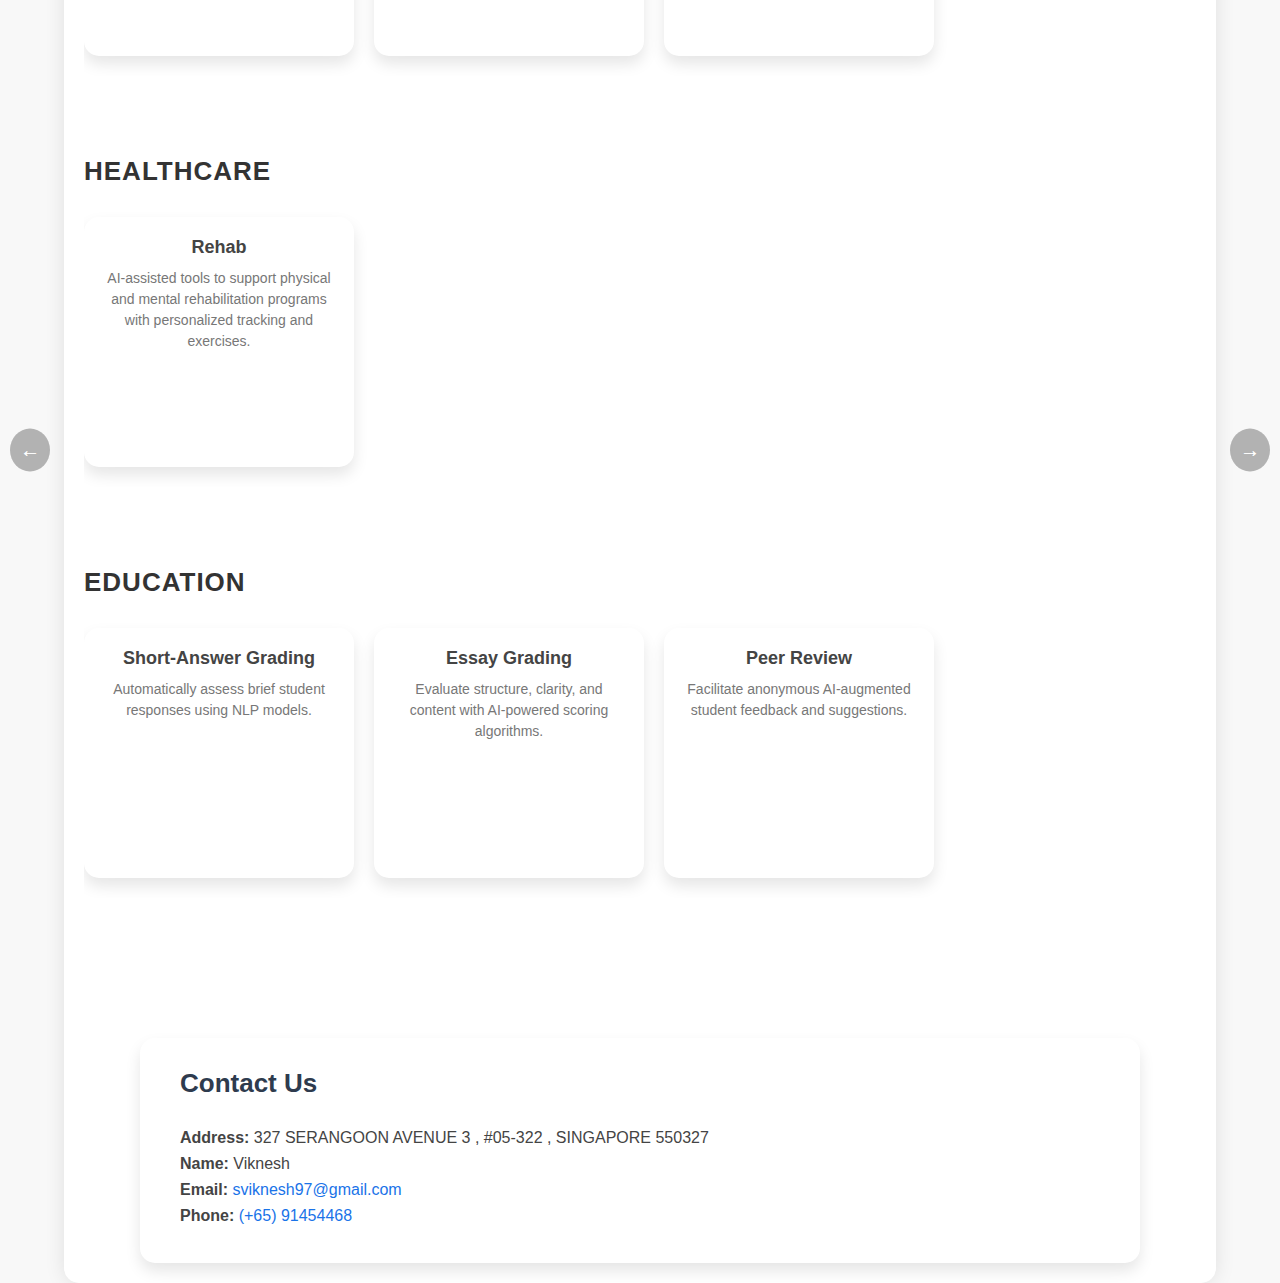
==== index.html @ de76aaf2 "Add files via upload" ====
<!DOCTYPE html>
<html lang="en" >
<head>
  <meta charset="UTF-8">
  <title>Main</title>
  <link rel="stylesheet" href="./style.css">

</head>
<body>
<!-- partial:index.partial.html -->
<!DOCTYPE html>
<html lang="en">
<head>
  <meta charset="UTF-8">
  <meta name="viewport" content="width=device-width, initial-scale=1.0">
  <title>Thevi Group Research</title>
  <link rel="stylesheet" href="styles.css">
</head>
<body>

  <!-- Command-line style animation container -->
  <div class="command-line-container">
    <div class="company-name">
      <h1>Thevi Group Research</h1>
    </div>
    <div class="typing-effect">
      <p id="typing-text"></p>
    </div>
  </div>

  <div class="container">
    <section class="product-category">
      <h2>Media Production</h2>
      <div class="card-container" id="media-production">
        <div class="card">
          <h3>AI-Powered Podcast & Ad Generator</h3>
          <p>Instantly create podcast content and ads using AI voice and script synthesis.</p>
        </div>
        <div class="card">
          <h3>AI-Driven Image-Based Ad Generator</h3>
          <p>Generate visually engaging ads from product prompts or descriptions.</p>
        </div>
        <div class="card">
          <h3>AI-Powered Vernacular Language Conversion Tool</h3>
          <p>Translate and localize content into regional languages for broader reach.</p>
        </div>
      </div>
      <button class="scroll-btn left" id="scroll-left-media">←</button>
      <button class="scroll-btn right" id="scroll-right-media">→</button>
    </section>

    <section class="product-category">
      <h2>Healthcare</h2>
      <div class="card-container" id="healthcare">
        <div class="card">
          <h3>Rehab</h3>
          <p>AI-assisted tools to support physical and mental rehabilitation programs with personalized tracking and exercises.</p>
        </div>
      </div>
      <button class="scroll-btn left" id="scroll-left-healthcare">←</button>
      <button class="scroll-btn right" id="scroll-right-healthcare">→</button>
    </section>

    <section class="product-category">
      <h2>Education</h2>
      <div class="card-container" id="education">
        <div class="card">
          <h3>Short-Answer Grading</h3>
          <p>Automatically assess brief student responses using NLP models.</p>
        </div>
        <div class="card">
          <h3>Essay Grading</h3>
          <p>Evaluate structure, clarity, and content with AI-powered scoring algorithms.</p>
        </div>
        <div class="card">
          <h3>Peer Review</h3>
          <p>Facilitate anonymous AI-augmented student feedback and suggestions.</p>
        </div>
      </div>
      <button class="scroll-btn left" id="scroll-left-education">←</button>
      <button class="scroll-btn right" id="scroll-right-education">→</button>
    </section>
    <section class="contact-us">
  <div class="contact-card">
    <h2>Contact Us</h2>
    <div class="contact-info">
      <div><strong>Address:</strong> 327 SERANGOON AVENUE 3 , #05-322 , SINGAPORE 550327</div>
      <div><strong>Name:</strong> Viknesh</div>
      <div><strong>Email:</strong> <a href="mailto:sviknesh97@gmail.com">sviknesh97@gmail.com</a></div>
      <div><strong>Phone:</strong> <a href="tel:+6591454468">(+65) 91454468</a></div>
    </div>
  </div>
</section>

  </div>

  <script src="script.js"></script>
</body>
</html>
<!-- partial -->
  <script  src="./script.js"></script>

</body>
</html>
---- style.css ----
/* Reset styles */
* {
  margin: 0;
  padding: 0;
  box-sizing: border-box;
}

body {
  font-family: 'Segoe UI', Tahoma, Geneva, Verdana, sans-serif;
  background-color: #f8f8f8;
  padding: 40px 0;
  display: flex;
  justify-content: center;
  align-items: center;
  height: 100vh;
  flex-direction: column;
}

/* Command-line container styling */
.command-line-container {
  text-align: center;
  margin-bottom: 40px;
  color: #333;
  font-family: 'Courier New', Courier, monospace;
  font-size: 20px;
}

.company-name h1 {
  font-size: 36px;
  font-weight: bold;
  letter-spacing: 2px;
  text-transform: uppercase;
  color: #2e3b4e;
}

/* Typing animation effect */
.typing-effect p {
  display: inline-block;
  font-size: 18px;
  color: #4b4b4b;
  white-space: nowrap;
  overflow: hidden;
  border-right: 4px solid #333;
  width: 0;
  animation: typing 6s steps(60) 1s forwards, blink 0.75s step-end infinite;
}

/* Animation for typing */
@keyframes typing {
  0% {
    width: 0;
  }
  100% {
    width: 100%;
  }
}

@keyframes blink {
  50% {
    border-color: transparent;
  }
}

/* Main container for all content */
.container {
  width: 90%;
  max-width: 1200px;
  padding: 20px;
  display: flex;
  flex-direction: column;
  gap: 40px;
  background-color: #fff;
  border-radius: 15px;
  box-shadow: 0 0 20px rgba(0, 0, 0, 0.1);
}

/* Product categories */
.product-category h2 {
  font-size: 28px;
  font-weight: 600;
  color: #333;
  margin-bottom: 20px;
  text-transform: uppercase;
  letter-spacing: 1px;
}

/* Card container (horizontal scrolling) */
.card-container {
  display: flex;
  overflow-x: auto;
  gap: 20px;
  padding: 10px 0;
  scroll-behavior: smooth;
  padding-bottom: 20px;
  position: relative;
}

/* Card */
.card {
  background-color: #fff;
  border-radius: 15px;
  padding: 20px;
  width: 270px;
  height: 250px;
  box-shadow: 0 8px 15px rgba(0, 0, 0, 0.1);
  transition: transform 0.3s ease, box-shadow 0.3s ease;
  text-align: center;
}

/* Card titles */
.card h3 {
  font-size: 18px;
  font-weight: 600;
  color: #444;
  margin-bottom: 10px;
}

.card p {
  font-size: 14px;
  color: #777;
  line-height: 1.5;
}

/* Hover effect for the cards */
.card:hover {
  transform: translateY(-8px);
  box-shadow: 0 12px 25px rgba(0, 0, 0, 0.1);
}

/* Scroll buttons styling */
.scroll-btn {
  position: absolute;
  top: 50%;
  transform: translateY(-50%);
  background-color: rgba(0, 0, 0, 0.1);
  color: #fff;
  border: none;
  padding: 10px;
  border-radius: 50%;
  font-size: 20px;
  cursor: pointer;
  z-index: 10;
  transition: background-color 0.3s ease;
}

.scroll-btn:hover {
  background-color: rgba(0, 0, 0, 0.2);
}

.scroll-btn.left {
  left: 10px;
}

.scroll-btn.right {
  right: 10px;
}

/* Style for product category section */
.product-category {
  margin-bottom: 40px;
}

/* Scrollbar styling */
.card-container::-webkit-scrollbar {
  height: 8px;
}

.card-container::-webkit-scrollbar-thumb {
  background-color: #bbb;
  border-radius: 8px;
}

.card-container::-webkit-scrollbar-track {
  background-color: #f0f0f0;
}

.product-category h2 {
  color: #333;
  font-size: 26px;
}
.contact-us {
  width: 100%;
  display: flex;
  justify-content: center;
  margin-top: 60px;
}

.contact-card {
  background-color: #fff;
  border-radius: 15px;
  padding: 30px 40px;
  max-width: 1000px;
  width: 90%;
  box-shadow: 0 8px 15px rgba(0, 0, 0, 0.1);
  text-align: left;
  display: flex;
  flex-direction: column;
  gap: 15px;
}

.contact-card h2 {
  font-size: 26px;
  color: #2e3b4e;
  margin-bottom: 15px;
}

.contact-info div {
  font-size: 16px;
  color: #444;
  margin-bottom: 8px;
}

.contact-info a {
  color: #1a73e8;
  text-decoration: none;
}

.contact-info a:hover {
  text-decoration: underline;
}
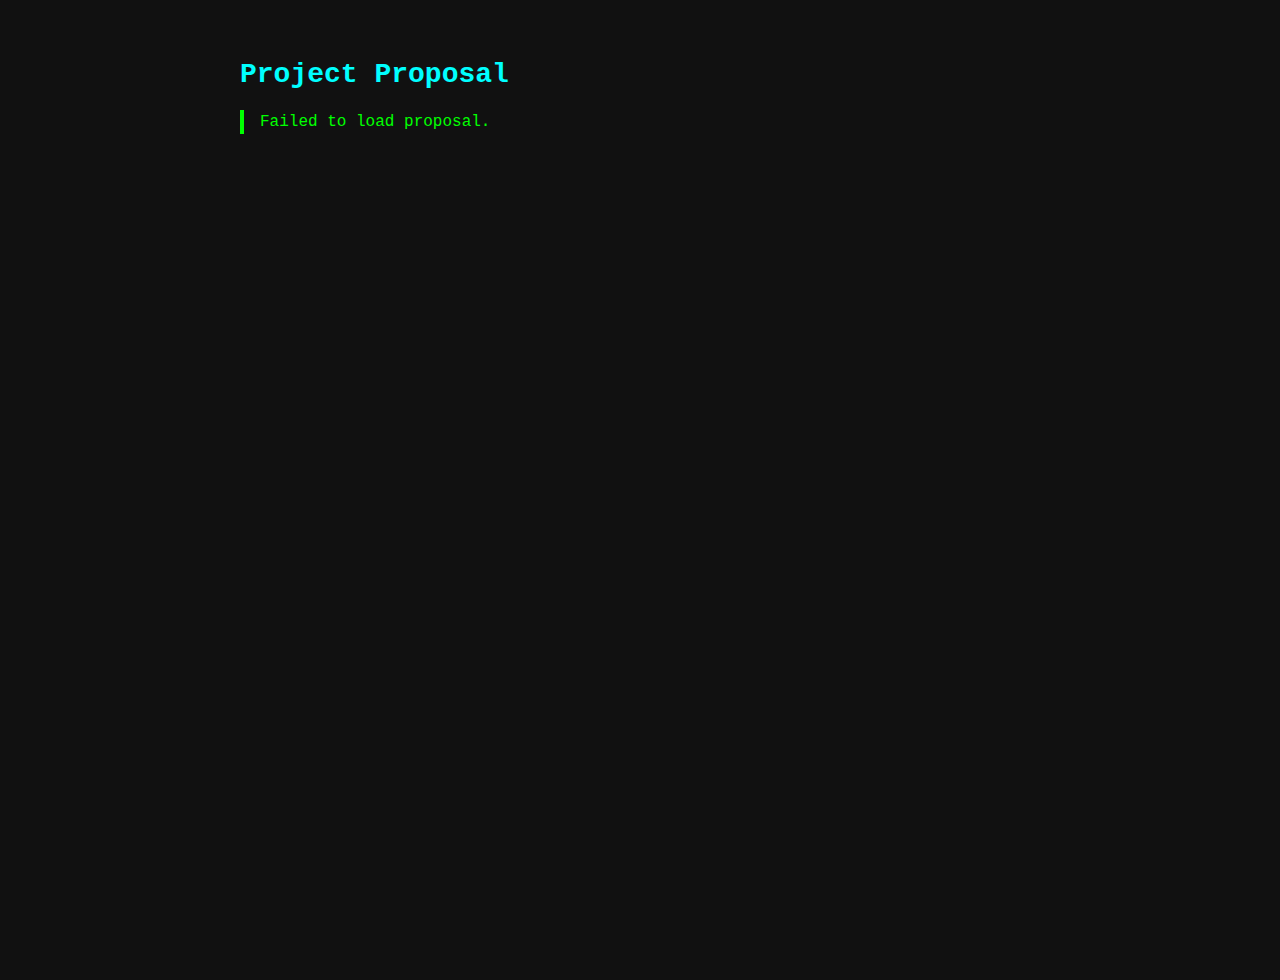
==== commit d26faf45: "Media/" ====
--- a/index.html
+++ b/index.html
@@ -2,7 +2,7 @@
 <html lang="en" >
 <head>
   <meta charset="UTF-8">
-  <title>Main</title>
+  <title>Streamer</title>
   <link rel="stylesheet" href="./style.css">
 
 </head>
@@ -12,88 +12,15 @@
 <html lang="en">
 <head>
   <meta charset="UTF-8">
-  <meta name="viewport" content="width=device-width, initial-scale=1.0">
-  <title>Thevi Group Research</title>
-  <link rel="stylesheet" href="styles.css">
+  <meta name="viewport" content="width=device-width, initial-scale=1">
+  <title>Live Proposal Viewer</title>
+  <link rel="stylesheet" href="style.css">
 </head>
 <body>
-
-  <!-- Command-line style animation container -->
-  <div class="command-line-container">
-    <div class="company-name">
-      <h1>Thevi Group Research</h1>
-    </div>
-    <div class="typing-effect">
-      <p id="typing-text"></p>
-    </div>
+  <div class="container">
+    <h1>Project Proposal</h1>
+    <pre id="proposal"></pre>
   </div>
-
-  <div class="container">
-    <section class="product-category">
-      <h2>Media Production</h2>
-      <div class="card-container" id="media-production">
-        <div class="card">
-          <h3>AI-Powered Podcast & Ad Generator</h3>
-          <p>Instantly create podcast content and ads using AI voice and script synthesis.</p>
-        </div>
-        <div class="card">
-          <h3>AI-Driven Image-Based Ad Generator</h3>
-          <p>Generate visually engaging ads from product prompts or descriptions.</p>
-        </div>
-        <div class="card">
-          <h3>AI-Powered Vernacular Language Conversion Tool</h3>
-          <p>Translate and localize content into regional languages for broader reach.</p>
-        </div>
-      </div>
-      <button class="scroll-btn left" id="scroll-left-media">←</button>
-      <button class="scroll-btn right" id="scroll-right-media">→</button>
-    </section>
-
-    <section class="product-category">
-      <h2>Healthcare</h2>
-      <div class="card-container" id="healthcare">
-        <div class="card">
-          <h3>Rehab</h3>
-          <p>AI-assisted tools to support physical and mental rehabilitation programs with personalized tracking and exercises.</p>
-        </div>
-      </div>
-      <button class="scroll-btn left" id="scroll-left-healthcare">←</button>
-      <button class="scroll-btn right" id="scroll-right-healthcare">→</button>
-    </section>
-
-    <section class="product-category">
-      <h2>Education</h2>
-      <div class="card-container" id="education">
-        <div class="card">
-          <h3>Short-Answer Grading</h3>
-          <p>Automatically assess brief student responses using NLP models.</p>
-        </div>
-        <div class="card">
-          <h3>Essay Grading</h3>
-          <p>Evaluate structure, clarity, and content with AI-powered scoring algorithms.</p>
-        </div>
-        <div class="card">
-          <h3>Peer Review</h3>
-          <p>Facilitate anonymous AI-augmented student feedback and suggestions.</p>
-        </div>
-      </div>
-      <button class="scroll-btn left" id="scroll-left-education">←</button>
-      <button class="scroll-btn right" id="scroll-right-education">→</button>
-    </section>
-    <section class="contact-us">
-  <div class="contact-card">
-    <h2>Contact Us</h2>
-    <div class="contact-info">
-      <div><strong>Address:</strong> 327 SERANGOON AVENUE 3 , #05-322 , SINGAPORE 550327</div>
-      <div><strong>Name:</strong> Viknesh</div>
-      <div><strong>Email:</strong> <a href="mailto:sviknesh97@gmail.com">sviknesh97@gmail.com</a></div>
-      <div><strong>Phone:</strong> <a href="tel:+6591454468">(+65) 91454468</a></div>
-    </div>
-  </div>
-</section>
-
-  </div>
-
   <script src="script.js"></script>
 </body>
 </html>
--- a/style.css
+++ b/style.css
@@ -1,220 +1,30 @@
-/* Reset styles */
-* {
+body {
+  font-family: 'Courier New', Courier, monospace;
+  background-color: #111;
+  color: #0f0;
   margin: 0;
-  padding: 0;
-  box-sizing: border-box;
+  padding: 40px;
+  display: flex;
+  justify-content: center;
+  align-items: flex-start;
+  min-height: 100vh;
 }
 
-body {
-  font-family: 'Segoe UI', Tahoma, Geneva, Verdana, sans-serif;
-  background-color: #f8f8f8;
-  padding: 40px 0;
-  display: flex;
-  justify-content: center;
-  align-items: center;
-  height: 100vh;
-  flex-direction: column;
+.container {
+  max-width: 800px;
+  width: 100%;
 }
 
-/* Command-line container styling */
-.command-line-container {
-  text-align: center;
-  margin-bottom: 40px;
-  color: #333;
-  font-family: 'Courier New', Courier, monospace;
-  font-size: 20px;
+h1 {
+  color: #0ff;
+  margin-bottom: 20px;
+  font-size: 28px;
 }
 
-.company-name h1 {
-  font-size: 36px;
-  font-weight: bold;
-  letter-spacing: 2px;
-  text-transform: uppercase;
-  color: #2e3b4e;
-}
-
-/* Typing animation effect */
-.typing-effect p {
-  display: inline-block;
-  font-size: 18px;
-  color: #4b4b4b;
-  white-space: nowrap;
-  overflow: hidden;
-  border-right: 4px solid #333;
-  width: 0;
-  animation: typing 6s steps(60) 1s forwards, blink 0.75s step-end infinite;
-}
-
-/* Animation for typing */
-@keyframes typing {
-  0% {
-    width: 0;
-  }
-  100% {
-    width: 100%;
-  }
-}
-
-@keyframes blink {
-  50% {
-    border-color: transparent;
-  }
-}
-
-/* Main container for all content */
-.container {
-  width: 90%;
-  max-width: 1200px;
-  padding: 20px;
-  display: flex;
-  flex-direction: column;
-  gap: 40px;
-  background-color: #fff;
-  border-radius: 15px;
-  box-shadow: 0 0 20px rgba(0, 0, 0, 0.1);
-}
-
-/* Product categories */
-.product-category h2 {
-  font-size: 28px;
-  font-weight: 600;
-  color: #333;
-  margin-bottom: 20px;
-  text-transform: uppercase;
-  letter-spacing: 1px;
-}
-
-/* Card container (horizontal scrolling) */
-.card-container {
-  display: flex;
-  overflow-x: auto;
-  gap: 20px;
-  padding: 10px 0;
-  scroll-behavior: smooth;
-  padding-bottom: 20px;
-  position: relative;
-}
-
-/* Card */
-.card {
-  background-color: #fff;
-  border-radius: 15px;
-  padding: 20px;
-  width: 270px;
-  height: 250px;
-  box-shadow: 0 8px 15px rgba(0, 0, 0, 0.1);
-  transition: transform 0.3s ease, box-shadow 0.3s ease;
-  text-align: center;
-}
-
-/* Card titles */
-.card h3 {
-  font-size: 18px;
-  font-weight: 600;
-  color: #444;
-  margin-bottom: 10px;
-}
-
-.card p {
-  font-size: 14px;
-  color: #777;
+#proposal {
+  white-space: pre-wrap;
+  font-size: 16px;
+  border-left: 4px solid #0f0;
+  padding-left: 16px;
   line-height: 1.5;
-}
-
-/* Hover effect for the cards */
-.card:hover {
-  transform: translateY(-8px);
-  box-shadow: 0 12px 25px rgba(0, 0, 0, 0.1);
-}
-
-/* Scroll buttons styling */
-.scroll-btn {
-  position: absolute;
-  top: 50%;
-  transform: translateY(-50%);
-  background-color: rgba(0, 0, 0, 0.1);
-  color: #fff;
-  border: none;
-  padding: 10px;
-  border-radius: 50%;
-  font-size: 20px;
-  cursor: pointer;
-  z-index: 10;
-  transition: background-color 0.3s ease;
-}
-
-.scroll-btn:hover {
-  background-color: rgba(0, 0, 0, 0.2);
-}
-
-.scroll-btn.left {
-  left: 10px;
-}
-
-.scroll-btn.right {
-  right: 10px;
-}
-
-/* Style for product category section */
-.product-category {
-  margin-bottom: 40px;
-}
-
-/* Scrollbar styling */
-.card-container::-webkit-scrollbar {
-  height: 8px;
-}
-
-.card-container::-webkit-scrollbar-thumb {
-  background-color: #bbb;
-  border-radius: 8px;
-}
-
-.card-container::-webkit-scrollbar-track {
-  background-color: #f0f0f0;
-}
-
-.product-category h2 {
-  color: #333;
-  font-size: 26px;
-}
-.contact-us {
-  width: 100%;
-  display: flex;
-  justify-content: center;
-  margin-top: 60px;
-}
-
-.contact-card {
-  background-color: #fff;
-  border-radius: 15px;
-  padding: 30px 40px;
-  max-width: 1000px;
-  width: 90%;
-  box-shadow: 0 8px 15px rgba(0, 0, 0, 0.1);
-  text-align: left;
-  display: flex;
-  flex-direction: column;
-  gap: 15px;
-}
-
-.contact-card h2 {
-  font-size: 26px;
-  color: #2e3b4e;
-  margin-bottom: 15px;
-}
-
-.contact-info div {
-  font-size: 16px;
-  color: #444;
-  margin-bottom: 8px;
-}
-
-.contact-info a {
-  color: #1a73e8;
-  text-decoration: none;
-}
-
-.contact-info a:hover {
-  text-decoration: underline;
 }--- a/style.css
+++ b/style.css
@@ -1,220 +1,30 @@
-/* Reset styles */
-* {
+body {
+  font-family: 'Courier New', Courier, monospace;
+  background-color: #111;
+  color: #0f0;
   margin: 0;
-  padding: 0;
-  box-sizing: border-box;
+  padding: 40px;
+  display: flex;
+  justify-content: center;
+  align-items: flex-start;
+  min-height: 100vh;
 }
 
-body {
-  font-family: 'Segoe UI', Tahoma, Geneva, Verdana, sans-serif;
-  background-color: #f8f8f8;
-  padding: 40px 0;
-  display: flex;
-  justify-content: center;
-  align-items: center;
-  height: 100vh;
-  flex-direction: column;
+.container {
+  max-width: 800px;
+  width: 100%;
 }
 
-/* Command-line container styling */
-.command-line-container {
-  text-align: center;
-  margin-bottom: 40px;
-  color: #333;
-  font-family: 'Courier New', Courier, monospace;
-  font-size: 20px;
+h1 {
+  color: #0ff;
+  margin-bottom: 20px;
+  font-size: 28px;
 }
 
-.company-name h1 {
-  font-size: 36px;
-  font-weight: bold;
-  letter-spacing: 2px;
-  text-transform: uppercase;
-  color: #2e3b4e;
-}
-
-/* Typing animation effect */
-.typing-effect p {
-  display: inline-block;
-  font-size: 18px;
-  color: #4b4b4b;
-  white-space: nowrap;
-  overflow: hidden;
-  border-right: 4px solid #333;
-  width: 0;
-  animation: typing 6s steps(60) 1s forwards, blink 0.75s step-end infinite;
-}
-
-/* Animation for typing */
-@keyframes typing {
-  0% {
-    width: 0;
-  }
-  100% {
-    width: 100%;
-  }
-}
-
-@keyframes blink {
-  50% {
-    border-color: transparent;
-  }
-}
-
-/* Main container for all content */
-.container {
-  width: 90%;
-  max-width: 1200px;
-  padding: 20px;
-  display: flex;
-  flex-direction: column;
-  gap: 40px;
-  background-color: #fff;
-  border-radius: 15px;
-  box-shadow: 0 0 20px rgba(0, 0, 0, 0.1);
-}
-
-/* Product categories */
-.product-category h2 {
-  font-size: 28px;
-  font-weight: 600;
-  color: #333;
-  margin-bottom: 20px;
-  text-transform: uppercase;
-  letter-spacing: 1px;
-}
-
-/* Card container (horizontal scrolling) */
-.card-container {
-  display: flex;
-  overflow-x: auto;
-  gap: 20px;
-  padding: 10px 0;
-  scroll-behavior: smooth;
-  padding-bottom: 20px;
-  position: relative;
-}
-
-/* Card */
-.card {
-  background-color: #fff;
-  border-radius: 15px;
-  padding: 20px;
-  width: 270px;
-  height: 250px;
-  box-shadow: 0 8px 15px rgba(0, 0, 0, 0.1);
-  transition: transform 0.3s ease, box-shadow 0.3s ease;
-  text-align: center;
-}
-
-/* Card titles */
-.card h3 {
-  font-size: 18px;
-  font-weight: 600;
-  color: #444;
-  margin-bottom: 10px;
-}
-
-.card p {
-  font-size: 14px;
-  color: #777;
+#proposal {
+  white-space: pre-wrap;
+  font-size: 16px;
+  border-left: 4px solid #0f0;
+  padding-left: 16px;
   line-height: 1.5;
-}
-
-/* Hover effect for the cards */
-.card:hover {
-  transform: translateY(-8px);
-  box-shadow: 0 12px 25px rgba(0, 0, 0, 0.1);
-}
-
-/* Scroll buttons styling */
-.scroll-btn {
-  position: absolute;
-  top: 50%;
-  transform: translateY(-50%);
-  background-color: rgba(0, 0, 0, 0.1);
-  color: #fff;
-  border: none;
-  padding: 10px;
-  border-radius: 50%;
-  font-size: 20px;
-  cursor: pointer;
-  z-index: 10;
-  transition: background-color 0.3s ease;
-}
-
-.scroll-btn:hover {
-  background-color: rgba(0, 0, 0, 0.2);
-}
-
-.scroll-btn.left {
-  left: 10px;
-}
-
-.scroll-btn.right {
-  right: 10px;
-}
-
-/* Style for product category section */
-.product-category {
-  margin-bottom: 40px;
-}
-
-/* Scrollbar styling */
-.card-container::-webkit-scrollbar {
-  height: 8px;
-}
-
-.card-container::-webkit-scrollbar-thumb {
-  background-color: #bbb;
-  border-radius: 8px;
-}
-
-.card-container::-webkit-scrollbar-track {
-  background-color: #f0f0f0;
-}
-
-.product-category h2 {
-  color: #333;
-  font-size: 26px;
-}
-.contact-us {
-  width: 100%;
-  display: flex;
-  justify-content: center;
-  margin-top: 60px;
-}
-
-.contact-card {
-  background-color: #fff;
-  border-radius: 15px;
-  padding: 30px 40px;
-  max-width: 1000px;
-  width: 90%;
-  box-shadow: 0 8px 15px rgba(0, 0, 0, 0.1);
-  text-align: left;
-  display: flex;
-  flex-direction: column;
-  gap: 15px;
-}
-
-.contact-card h2 {
-  font-size: 26px;
-  color: #2e3b4e;
-  margin-bottom: 15px;
-}
-
-.contact-info div {
-  font-size: 16px;
-  color: #444;
-  margin-bottom: 8px;
-}
-
-.contact-info a {
-  color: #1a73e8;
-  text-decoration: none;
-}
-
-.contact-info a:hover {
-  text-decoration: underline;
 }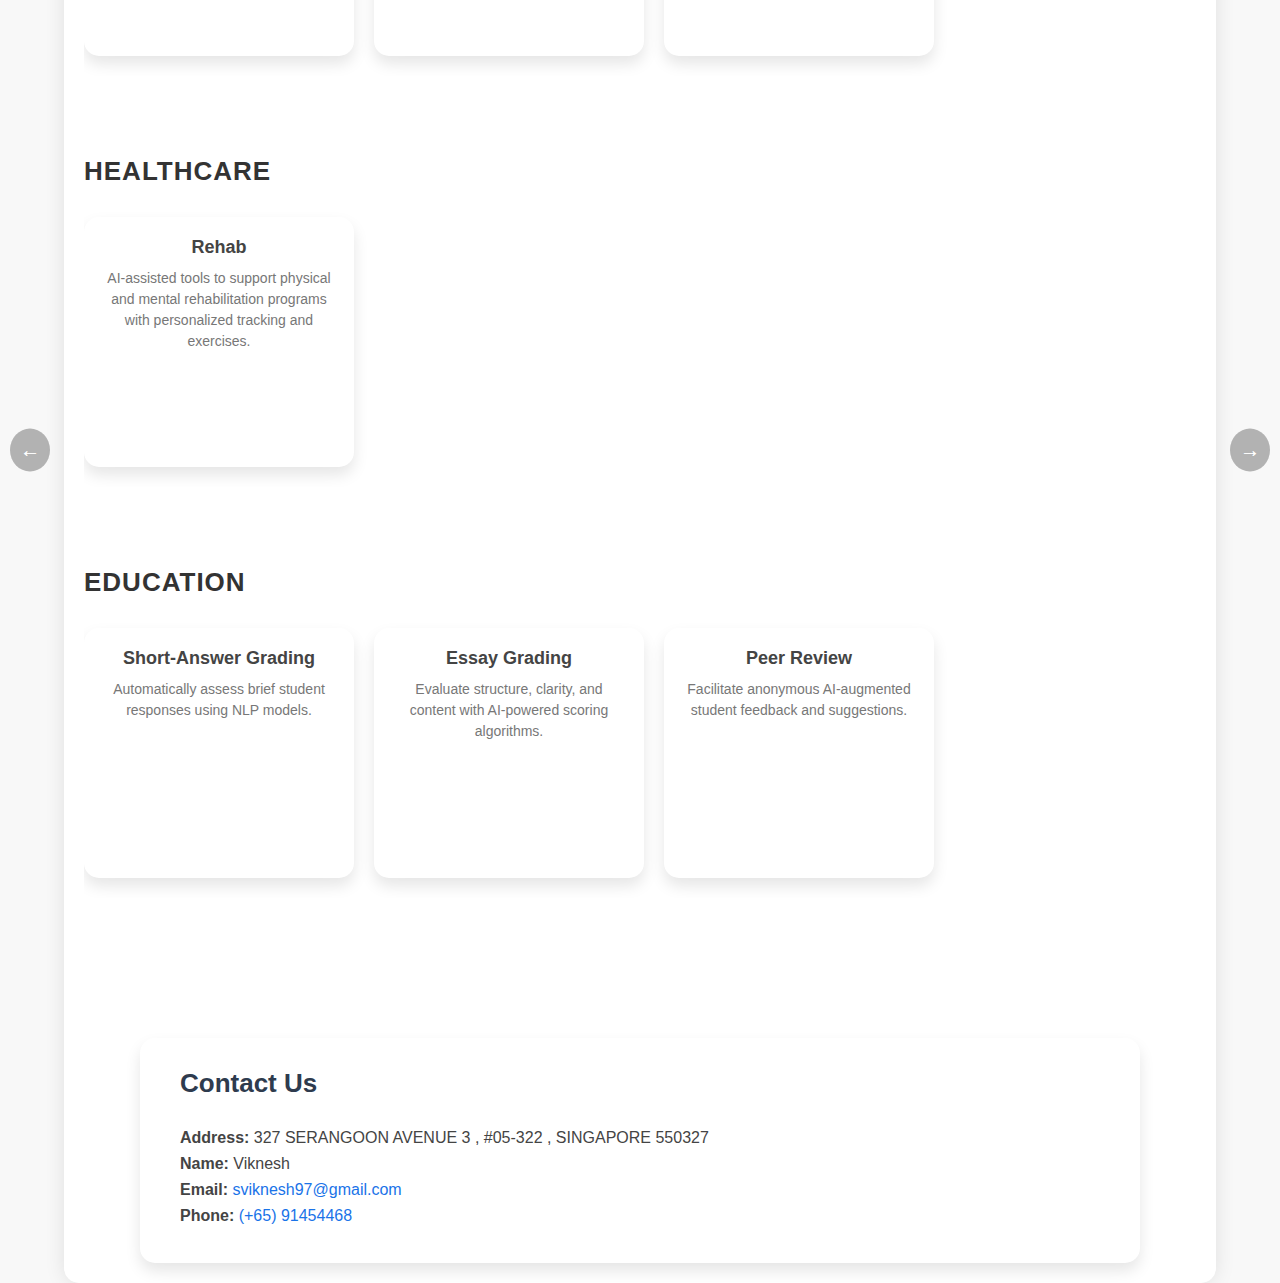
==== commit 9be7b5ca: "Add files via upload" ====
--- a/index.html
+++ b/index.html
@@ -2,7 +2,7 @@
 <html lang="en" >
 <head>
   <meta charset="UTF-8">
-  <title>Streamer</title>
+  <title>Main</title>
   <link rel="stylesheet" href="./style.css">
 
 </head>
@@ -12,15 +12,88 @@
 <html lang="en">
 <head>
   <meta charset="UTF-8">
-  <meta name="viewport" content="width=device-width, initial-scale=1">
-  <title>Live Proposal Viewer</title>
-  <link rel="stylesheet" href="style.css">
+  <meta name="viewport" content="width=device-width, initial-scale=1.0">
+  <title>Thevi Group Research</title>
+  <link rel="stylesheet" href="styles.css">
 </head>
 <body>
+
+  <!-- Command-line style animation container -->
+  <div class="command-line-container">
+    <div class="company-name">
+      <h1>Thevi Group Research</h1>
+    </div>
+    <div class="typing-effect">
+      <p id="typing-text"></p>
+    </div>
+  </div>
+
   <div class="container">
-    <h1>Project Proposal</h1>
-    <pre id="proposal"></pre>
+    <section class="product-category">
+      <h2>Media Production</h2>
+      <div class="card-container" id="media-production">
+        <div class="card">
+          <h3>AI-Powered Podcast & Ad Generator</h3>
+          <p>Instantly create podcast content and ads using AI voice and script synthesis.</p>
+        </div>
+        <div class="card">
+          <h3>AI-Driven Image-Based Ad Generator</h3>
+          <p>Generate visually engaging ads from product prompts or descriptions.</p>
+        </div>
+        <div class="card">
+          <h3>AI-Powered Vernacular Language Conversion Tool</h3>
+          <p>Translate and localize content into regional languages for broader reach.</p>
+        </div>
+      </div>
+      <button class="scroll-btn left" id="scroll-left-media">←</button>
+      <button class="scroll-btn right" id="scroll-right-media">→</button>
+    </section>
+
+    <section class="product-category">
+      <h2>Healthcare</h2>
+      <div class="card-container" id="healthcare">
+        <div class="card">
+          <h3>Rehab</h3>
+          <p>AI-assisted tools to support physical and mental rehabilitation programs with personalized tracking and exercises.</p>
+        </div>
+      </div>
+      <button class="scroll-btn left" id="scroll-left-healthcare">←</button>
+      <button class="scroll-btn right" id="scroll-right-healthcare">→</button>
+    </section>
+
+    <section class="product-category">
+      <h2>Education</h2>
+      <div class="card-container" id="education">
+        <div class="card">
+          <h3>Short-Answer Grading</h3>
+          <p>Automatically assess brief student responses using NLP models.</p>
+        </div>
+        <div class="card">
+          <h3>Essay Grading</h3>
+          <p>Evaluate structure, clarity, and content with AI-powered scoring algorithms.</p>
+        </div>
+        <div class="card">
+          <h3>Peer Review</h3>
+          <p>Facilitate anonymous AI-augmented student feedback and suggestions.</p>
+        </div>
+      </div>
+      <button class="scroll-btn left" id="scroll-left-education">←</button>
+      <button class="scroll-btn right" id="scroll-right-education">→</button>
+    </section>
+    <section class="contact-us">
+  <div class="contact-card">
+    <h2>Contact Us</h2>
+    <div class="contact-info">
+      <div><strong>Address:</strong> 327 SERANGOON AVENUE 3 , #05-322 , SINGAPORE 550327</div>
+      <div><strong>Name:</strong> Viknesh</div>
+      <div><strong>Email:</strong> <a href="mailto:sviknesh97@gmail.com">sviknesh97@gmail.com</a></div>
+      <div><strong>Phone:</strong> <a href="tel:+6591454468">(+65) 91454468</a></div>
+    </div>
   </div>
+</section>
+
+  </div>
+
   <script src="script.js"></script>
 </body>
 </html>
--- a/style.css
+++ b/style.css
@@ -1,30 +1,220 @@
+/* Reset styles */
+* {
+  margin: 0;
+  padding: 0;
+  box-sizing: border-box;
+}
+
 body {
+  font-family: 'Segoe UI', Tahoma, Geneva, Verdana, sans-serif;
+  background-color: #f8f8f8;
+  padding: 40px 0;
+  display: flex;
+  justify-content: center;
+  align-items: center;
+  height: 100vh;
+  flex-direction: column;
+}
+
+/* Command-line container styling */
+.command-line-container {
+  text-align: center;
+  margin-bottom: 40px;
+  color: #333;
   font-family: 'Courier New', Courier, monospace;
-  background-color: #111;
-  color: #0f0;
-  margin: 0;
-  padding: 40px;
+  font-size: 20px;
+}
+
+.company-name h1 {
+  font-size: 36px;
+  font-weight: bold;
+  letter-spacing: 2px;
+  text-transform: uppercase;
+  color: #2e3b4e;
+}
+
+/* Typing animation effect */
+.typing-effect p {
+  display: inline-block;
+  font-size: 18px;
+  color: #4b4b4b;
+  white-space: nowrap;
+  overflow: hidden;
+  border-right: 4px solid #333;
+  width: 0;
+  animation: typing 6s steps(60) 1s forwards, blink 0.75s step-end infinite;
+}
+
+/* Animation for typing */
+@keyframes typing {
+  0% {
+    width: 0;
+  }
+  100% {
+    width: 100%;
+  }
+}
+
+@keyframes blink {
+  50% {
+    border-color: transparent;
+  }
+}
+
+/* Main container for all content */
+.container {
+  width: 90%;
+  max-width: 1200px;
+  padding: 20px;
+  display: flex;
+  flex-direction: column;
+  gap: 40px;
+  background-color: #fff;
+  border-radius: 15px;
+  box-shadow: 0 0 20px rgba(0, 0, 0, 0.1);
+}
+
+/* Product categories */
+.product-category h2 {
+  font-size: 28px;
+  font-weight: 600;
+  color: #333;
+  margin-bottom: 20px;
+  text-transform: uppercase;
+  letter-spacing: 1px;
+}
+
+/* Card container (horizontal scrolling) */
+.card-container {
+  display: flex;
+  overflow-x: auto;
+  gap: 20px;
+  padding: 10px 0;
+  scroll-behavior: smooth;
+  padding-bottom: 20px;
+  position: relative;
+}
+
+/* Card */
+.card {
+  background-color: #fff;
+  border-radius: 15px;
+  padding: 20px;
+  width: 270px;
+  height: 250px;
+  box-shadow: 0 8px 15px rgba(0, 0, 0, 0.1);
+  transition: transform 0.3s ease, box-shadow 0.3s ease;
+  text-align: center;
+}
+
+/* Card titles */
+.card h3 {
+  font-size: 18px;
+  font-weight: 600;
+  color: #444;
+  margin-bottom: 10px;
+}
+
+.card p {
+  font-size: 14px;
+  color: #777;
+  line-height: 1.5;
+}
+
+/* Hover effect for the cards */
+.card:hover {
+  transform: translateY(-8px);
+  box-shadow: 0 12px 25px rgba(0, 0, 0, 0.1);
+}
+
+/* Scroll buttons styling */
+.scroll-btn {
+  position: absolute;
+  top: 50%;
+  transform: translateY(-50%);
+  background-color: rgba(0, 0, 0, 0.1);
+  color: #fff;
+  border: none;
+  padding: 10px;
+  border-radius: 50%;
+  font-size: 20px;
+  cursor: pointer;
+  z-index: 10;
+  transition: background-color 0.3s ease;
+}
+
+.scroll-btn:hover {
+  background-color: rgba(0, 0, 0, 0.2);
+}
+
+.scroll-btn.left {
+  left: 10px;
+}
+
+.scroll-btn.right {
+  right: 10px;
+}
+
+/* Style for product category section */
+.product-category {
+  margin-bottom: 40px;
+}
+
+/* Scrollbar styling */
+.card-container::-webkit-scrollbar {
+  height: 8px;
+}
+
+.card-container::-webkit-scrollbar-thumb {
+  background-color: #bbb;
+  border-radius: 8px;
+}
+
+.card-container::-webkit-scrollbar-track {
+  background-color: #f0f0f0;
+}
+
+.product-category h2 {
+  color: #333;
+  font-size: 26px;
+}
+.contact-us {
+  width: 100%;
   display: flex;
   justify-content: center;
-  align-items: flex-start;
-  min-height: 100vh;
-}
-
-.container {
-  max-width: 800px;
-  width: 100%;
-}
-
-h1 {
-  color: #0ff;
-  margin-bottom: 20px;
-  font-size: 28px;
-}
-
-#proposal {
-  white-space: pre-wrap;
+  margin-top: 60px;
+}
+
+.contact-card {
+  background-color: #fff;
+  border-radius: 15px;
+  padding: 30px 40px;
+  max-width: 1000px;
+  width: 90%;
+  box-shadow: 0 8px 15px rgba(0, 0, 0, 0.1);
+  text-align: left;
+  display: flex;
+  flex-direction: column;
+  gap: 15px;
+}
+
+.contact-card h2 {
+  font-size: 26px;
+  color: #2e3b4e;
+  margin-bottom: 15px;
+}
+
+.contact-info div {
   font-size: 16px;
-  border-left: 4px solid #0f0;
-  padding-left: 16px;
-  line-height: 1.5;
+  color: #444;
+  margin-bottom: 8px;
+}
+
+.contact-info a {
+  color: #1a73e8;
+  text-decoration: none;
+}
+
+.contact-info a:hover {
+  text-decoration: underline;
 }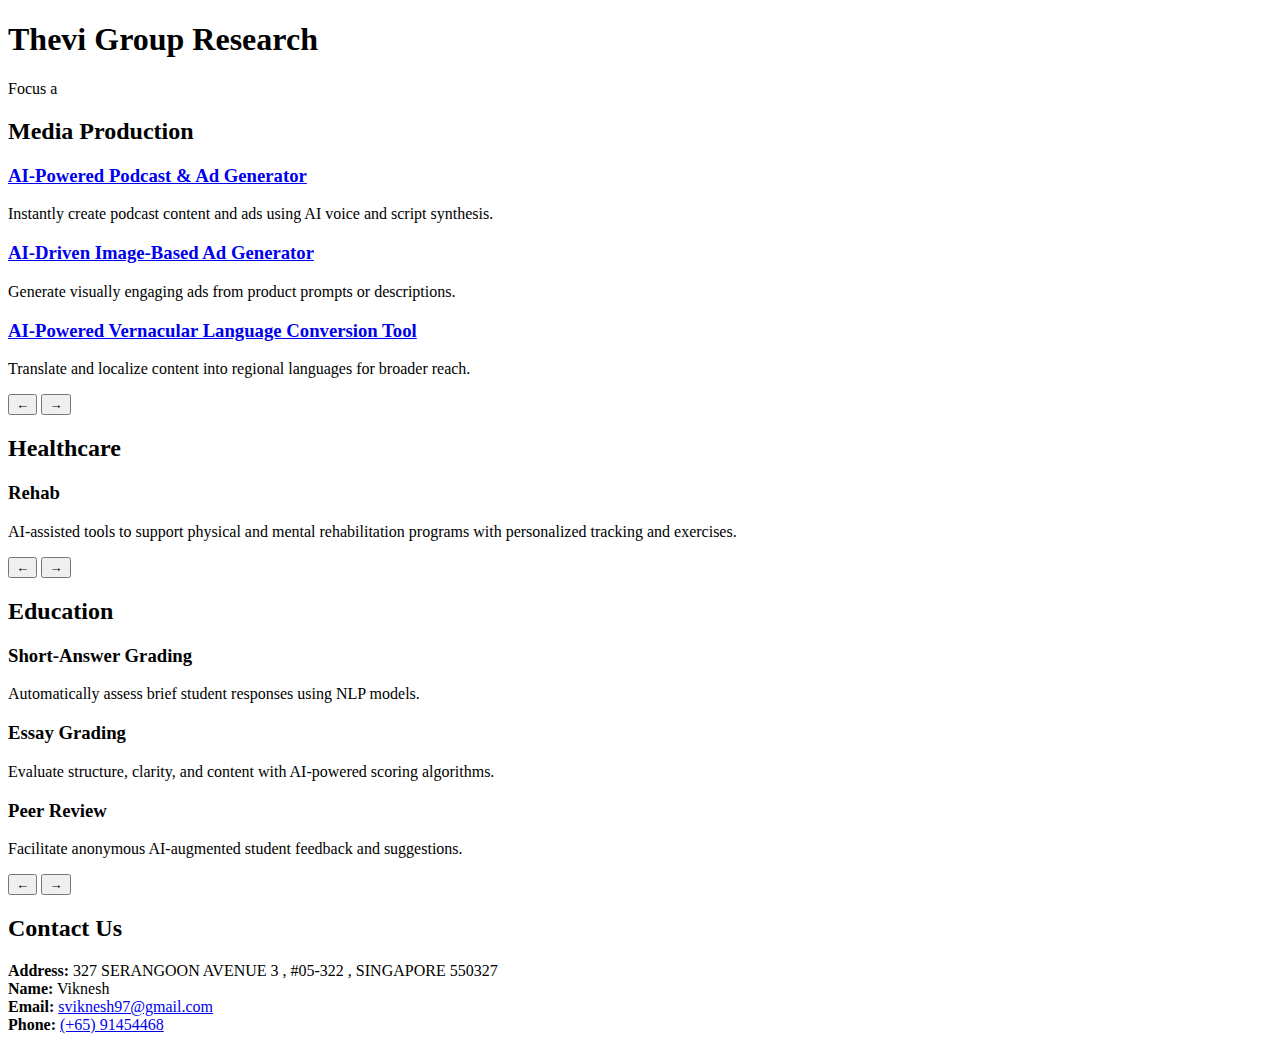
==== commit 3b559ee8: "Update index.html" ====
--- a/index.html
+++ b/index.html
@@ -1,13 +1,3 @@
-<!DOCTYPE html>
-<html lang="en" >
-<head>
-  <meta charset="UTF-8">
-  <title>Main</title>
-  <link rel="stylesheet" href="./style.css">
-
-</head>
-<body>
-<!-- partial:index.partial.html -->
 <!DOCTYPE html>
 <html lang="en">
 <head>
@@ -33,15 +23,15 @@
       <h2>Media Production</h2>
       <div class="card-container" id="media-production">
         <div class="card">
-          <h3>AI-Powered Podcast & Ad Generator</h3>
+          <h3><a href="https://thevigroup.github.io/Media/Podcast" target="_blank">AI-Powered Podcast & Ad Generator</a></h3>
           <p>Instantly create podcast content and ads using AI voice and script synthesis.</p>
         </div>
         <div class="card">
-          <h3>AI-Driven Image-Based Ad Generator</h3>
+          <h3><a href="https://thevigroup.github.io/Media/ad" target="_blank">AI-Driven Image-Based Ad Generator</a></h3>
           <p>Generate visually engaging ads from product prompts or descriptions.</p>
         </div>
         <div class="card">
-          <h3>AI-Powered Vernacular Language Conversion Tool</h3>
+          <h3><a href="https://thevigroup.github.io/Media/Vernacular" target="_blank">AI-Powered Vernacular Language Conversion Tool</a></h3>
           <p>Translate and localize content into regional languages for broader reach.</p>
         </div>
       </div>
@@ -80,25 +70,20 @@
       <button class="scroll-btn left" id="scroll-left-education">←</button>
       <button class="scroll-btn right" id="scroll-right-education">→</button>
     </section>
+
     <section class="contact-us">
-  <div class="contact-card">
-    <h2>Contact Us</h2>
-    <div class="contact-info">
-      <div><strong>Address:</strong> 327 SERANGOON AVENUE 3 , #05-322 , SINGAPORE 550327</div>
-      <div><strong>Name:</strong> Viknesh</div>
-      <div><strong>Email:</strong> <a href="mailto:sviknesh97@gmail.com">sviknesh97@gmail.com</a></div>
-      <div><strong>Phone:</strong> <a href="tel:+6591454468">(+65) 91454468</a></div>
-    </div>
-  </div>
-</section>
-
+      <div class="contact-card">
+        <h2>Contact Us</h2>
+        <div class="contact-info">
+          <div><strong>Address:</strong> 327 SERANGOON AVENUE 3 , #05-322 , SINGAPORE 550327</div>
+          <div><strong>Name:</strong> Viknesh</div>
+          <div><strong>Email:</strong> <a href="mailto:sviknesh97@gmail.com">sviknesh97@gmail.com</a></div>
+          <div><strong>Phone:</strong> <a href="tel:+6591454468">(+65) 91454468</a></div>
+        </div>
+      </div>
+    </section>
   </div>
 
   <script src="script.js"></script>
 </body>
 </html>
-<!-- partial -->
-  <script  src="./script.js"></script>
-
-</body>
-</html>
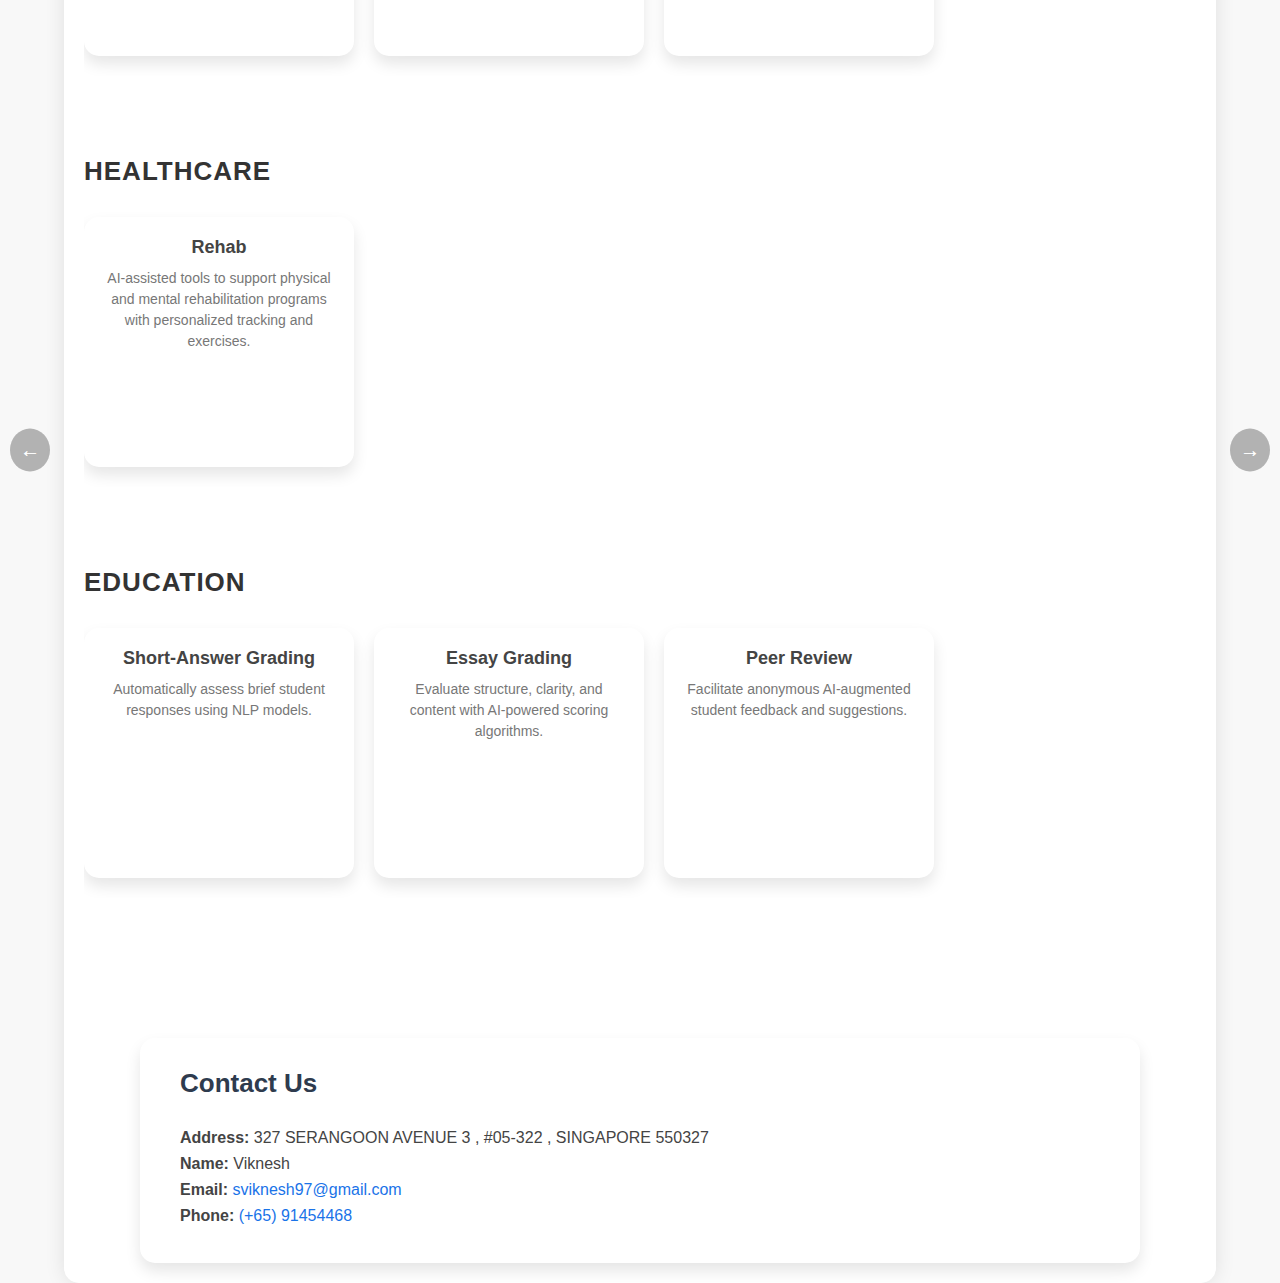
==== commit 87cd2cb6: "Add files via upload" ====
--- a/index.html
+++ b/index.html
@@ -1,3 +1,13 @@
+<!DOCTYPE html>
+<html lang="en" >
+<head>
+  <meta charset="UTF-8">
+  <title>Main</title>
+  <link rel="stylesheet" href="./style.css">
+
+</head>
+<body>
+<!-- partial:index.partial.html -->
 <!DOCTYPE html>
 <html lang="en">
 <head>
@@ -87,3 +97,8 @@
   <script src="script.js"></script>
 </body>
 </html>
+<!-- partial -->
+  <script  src="./script.js"></script>
+
+</body>
+</html>
--- a/style.css
+++ b/style.css
@@ -0,0 +1,220 @@
+/* Reset styles */
+* {
+  margin: 0;
+  padding: 0;
+  box-sizing: border-box;
+}
+
+body {
+  font-family: 'Segoe UI', Tahoma, Geneva, Verdana, sans-serif;
+  background-color: #f8f8f8;
+  padding: 40px 0;
+  display: flex;
+  justify-content: center;
+  align-items: center;
+  height: 100vh;
+  flex-direction: column;
+}
+
+/* Command-line container styling */
+.command-line-container {
+  text-align: center;
+  margin-bottom: 40px;
+  color: #333;
+  font-family: 'Courier New', Courier, monospace;
+  font-size: 20px;
+}
+
+.company-name h1 {
+  font-size: 36px;
+  font-weight: bold;
+  letter-spacing: 2px;
+  text-transform: uppercase;
+  color: #2e3b4e;
+}
+
+/* Typing animation effect */
+.typing-effect p {
+  display: inline-block;
+  font-size: 18px;
+  color: #4b4b4b;
+  white-space: nowrap;
+  overflow: hidden;
+  border-right: 4px solid #333;
+  width: 0;
+  animation: typing 6s steps(60) 1s forwards, blink 0.75s step-end infinite;
+}
+
+/* Animation for typing */
+@keyframes typing {
+  0% {
+    width: 0;
+  }
+  100% {
+    width: 100%;
+  }
+}
+
+@keyframes blink {
+  50% {
+    border-color: transparent;
+  }
+}
+
+/* Main container for all content */
+.container {
+  width: 90%;
+  max-width: 1200px;
+  padding: 20px;
+  display: flex;
+  flex-direction: column;
+  gap: 40px;
+  background-color: #fff;
+  border-radius: 15px;
+  box-shadow: 0 0 20px rgba(0, 0, 0, 0.1);
+}
+
+/* Product categories */
+.product-category h2 {
+  font-size: 28px;
+  font-weight: 600;
+  color: #333;
+  margin-bottom: 20px;
+  text-transform: uppercase;
+  letter-spacing: 1px;
+}
+
+/* Card container (horizontal scrolling) */
+.card-container {
+  display: flex;
+  overflow-x: auto;
+  gap: 20px;
+  padding: 10px 0;
+  scroll-behavior: smooth;
+  padding-bottom: 20px;
+  position: relative;
+}
+
+/* Card */
+.card {
+  background-color: #fff;
+  border-radius: 15px;
+  padding: 20px;
+  width: 270px;
+  height: 250px;
+  box-shadow: 0 8px 15px rgba(0, 0, 0, 0.1);
+  transition: transform 0.3s ease, box-shadow 0.3s ease;
+  text-align: center;
+}
+
+/* Card titles */
+.card h3 {
+  font-size: 18px;
+  font-weight: 600;
+  color: #444;
+  margin-bottom: 10px;
+}
+
+.card p {
+  font-size: 14px;
+  color: #777;
+  line-height: 1.5;
+}
+
+/* Hover effect for the cards */
+.card:hover {
+  transform: translateY(-8px);
+  box-shadow: 0 12px 25px rgba(0, 0, 0, 0.1);
+}
+
+/* Scroll buttons styling */
+.scroll-btn {
+  position: absolute;
+  top: 50%;
+  transform: translateY(-50%);
+  background-color: rgba(0, 0, 0, 0.1);
+  color: #fff;
+  border: none;
+  padding: 10px;
+  border-radius: 50%;
+  font-size: 20px;
+  cursor: pointer;
+  z-index: 10;
+  transition: background-color 0.3s ease;
+}
+
+.scroll-btn:hover {
+  background-color: rgba(0, 0, 0, 0.2);
+}
+
+.scroll-btn.left {
+  left: 10px;
+}
+
+.scroll-btn.right {
+  right: 10px;
+}
+
+/* Style for product category section */
+.product-category {
+  margin-bottom: 40px;
+}
+
+/* Scrollbar styling */
+.card-container::-webkit-scrollbar {
+  height: 8px;
+}
+
+.card-container::-webkit-scrollbar-thumb {
+  background-color: #bbb;
+  border-radius: 8px;
+}
+
+.card-container::-webkit-scrollbar-track {
+  background-color: #f0f0f0;
+}
+
+.product-category h2 {
+  color: #333;
+  font-size: 26px;
+}
+.contact-us {
+  width: 100%;
+  display: flex;
+  justify-content: center;
+  margin-top: 60px;
+}
+
+.contact-card {
+  background-color: #fff;
+  border-radius: 15px;
+  padding: 30px 40px;
+  max-width: 1000px;
+  width: 90%;
+  box-shadow: 0 8px 15px rgba(0, 0, 0, 0.1);
+  text-align: left;
+  display: flex;
+  flex-direction: column;
+  gap: 15px;
+}
+
+.contact-card h2 {
+  font-size: 26px;
+  color: #2e3b4e;
+  margin-bottom: 15px;
+}
+
+.contact-info div {
+  font-size: 16px;
+  color: #444;
+  margin-bottom: 8px;
+}
+
+.contact-info a {
+  color: #1a73e8;
+  text-decoration: none;
+}
+
+.contact-info a:hover {
+  text-decoration: underline;
+}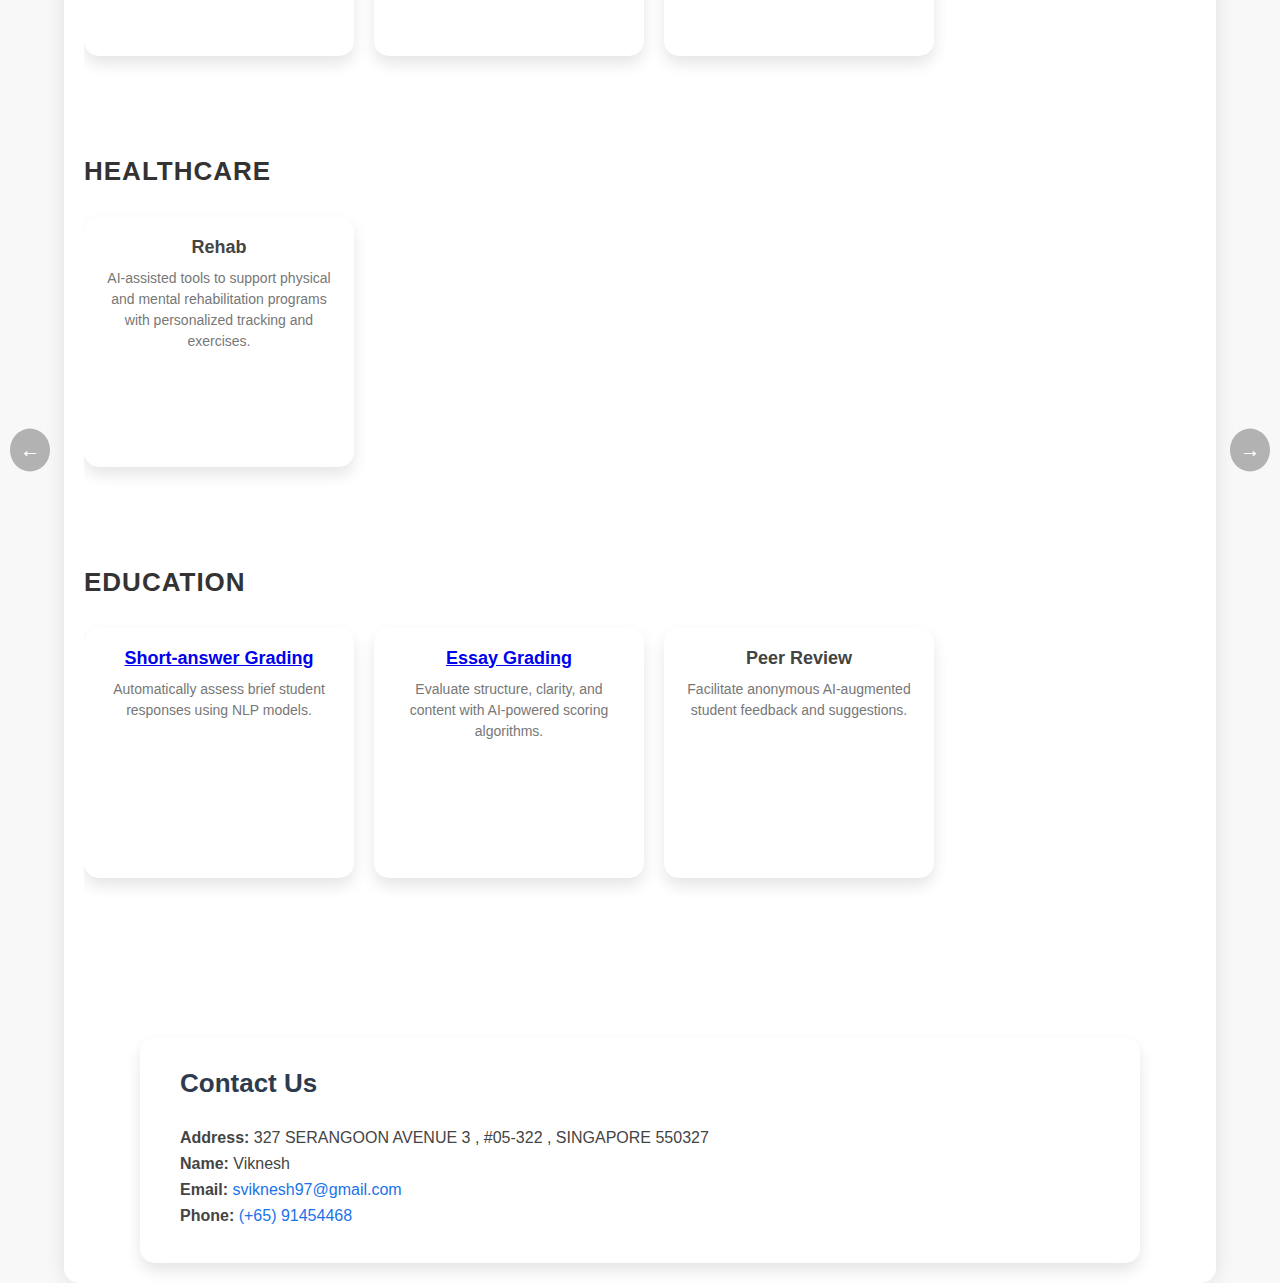
==== commit e0d1a7d6: "Update index.html" ====
--- a/index.html
+++ b/index.html
@@ -65,11 +65,11 @@
       <h2>Education</h2>
       <div class="card-container" id="education">
         <div class="card">
-          <h3>Short-Answer Grading</h3>
+          <h3><a href="https://thevigroup.github.io/Education/Short-answer" target="_blank">Short-answer Grading</a></h3>
           <p>Automatically assess brief student responses using NLP models.</p>
         </div>
         <div class="card">
-          <h3>Essay Grading</h3>
+          <h3><a href="https://thevigroup.github.io/Education/Essay" target="_blank">Essay Grading</a></h3>
           <p>Evaluate structure, clarity, and content with AI-powered scoring algorithms.</p>
         </div>
         <div class="card">
